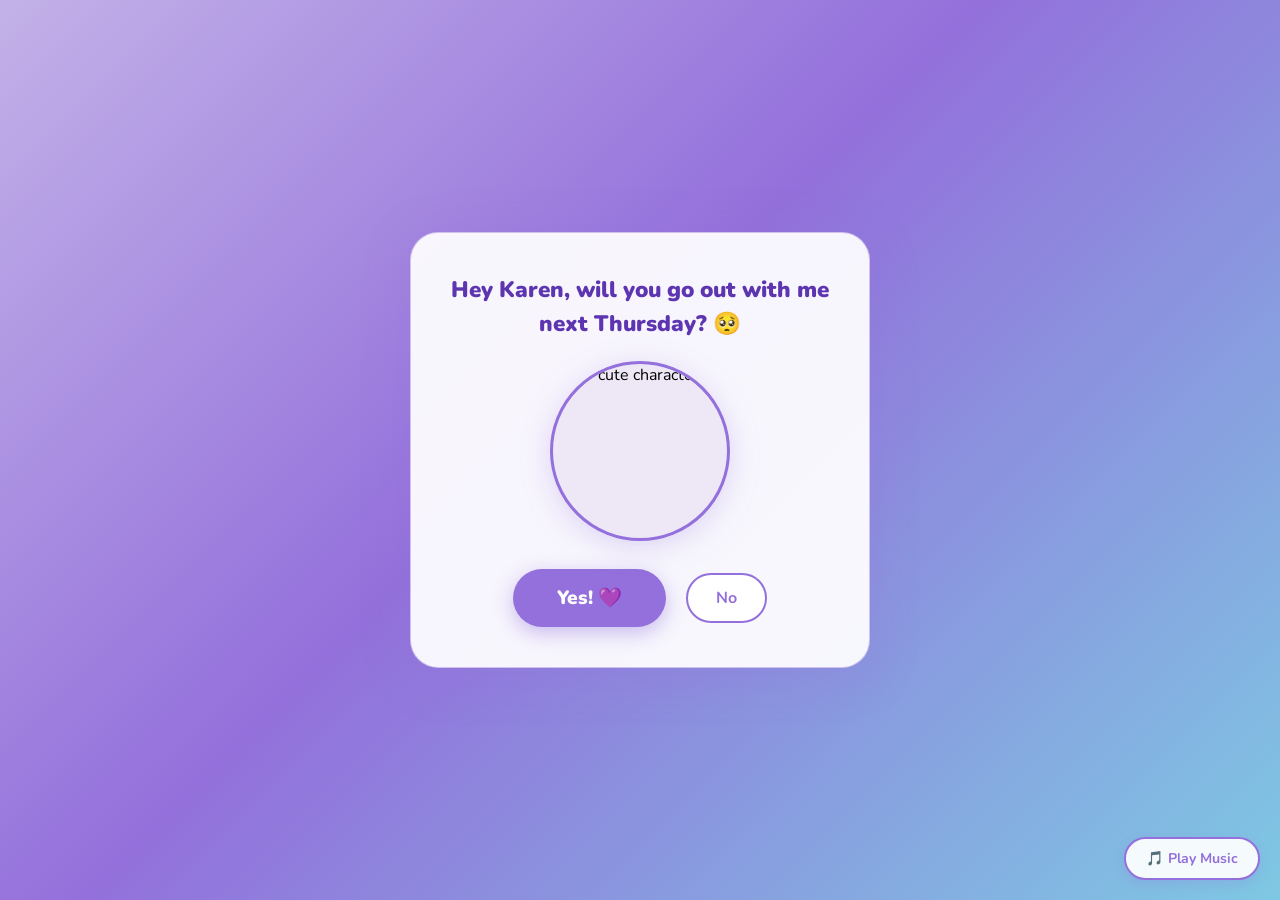
==== index.html @ df08c268 "Add files via upload" ====
<!DOCTYPE html>
<html lang="en">
<head>
    <meta charset="UTF-8">
    <meta name="viewport" content="width=device-width, initial-scale=1.0">
    <title>Hey Karen 💜</title>
    <link rel="preconnect" href="https://fonts.googleapis.com">
    <link href="https://fonts.googleapis.com/css2?family=Nunito:wght@400;700;800;900&display=swap" rel="stylesheet">
    <link rel="stylesheet" href="style.css">
</head>
<body>
    <div class="hearts-bg"></div>

    <div class="container">
        <h1 id="main-title">Hey Karen, will you go out with me next Thursday? 🥺</h1>

        <div class="gif-container">
            <img id="main-gif" src="https://media.tenor.com/EBV7OT7ACfwAAAAj/u-u-qua-qua-u-quaa.gif" alt="cute character">
        </div>

        <div class="buttons">
            <button id="yes-btn" onclick="handleYesClick()">Yes! 💜</button>
            <button id="no-btn" onclick="handleNoClick()">No</button>
        </div>
    </div>

    <button id="music-toggle" onclick="toggleMusic()" title="Toggle music">🎵 Play Music</button>

    <script src="script.js"></script>
</body>
</html>
---- style.css ----
* {
    margin: 0;
    padding: 0;
    box-sizing: border-box;
}

body {
    font-family: 'Nunito', sans-serif;
    min-height: 100vh;
    display: flex;
    justify-content: center;
    align-items: center;
    overflow: hidden;
    background: linear-gradient(135deg, #c3b1e8 0%, #9370db 45%, #7ec8e3 100%);
}

/* Falling hearts */
.hearts-bg {
    position: fixed;
    top: 0; left: 0; right: 0; bottom: 0;
    pointer-events: none;
    z-index: 0;
    overflow: hidden;
}

/* Card */
.container {
    position: relative;
    z-index: 1;
    text-align: center;
    background: rgba(255, 255, 255, 0.93);
    border-radius: 28px;
    padding: 40px 36px;
    max-width: 460px;
    width: 93%;
    box-shadow: 0 8px 48px rgba(147, 112, 219, 0.3);
    border: 1.5px solid rgba(147, 112, 219, 0.4);
}

h1 {
    font-size: 1.4rem;
    color: #5e35b1;
    font-weight: 900;
    margin-bottom: 20px;
    line-height: 1.5;
    animation: wiggle 3s ease-in-out infinite;
}

@keyframes wiggle {
    0%, 100% { transform: rotate(-0.8deg); }
    50%       { transform: rotate(0.8deg); }
}

/* GIF */
.gif-container {
    margin: 18px auto;
    display: flex;
    justify-content: center;
}

#main-gif, #yes-gif {
    width: 180px;
    height: 180px;
    object-fit: contain;
    border-radius: 50%;
    border: 3px solid #9370db;
    background: #ede7f6;
    transition: opacity 0.25s ease;
    filter: drop-shadow(0 6px 14px rgba(147,112,219,0.25));
}

/* Buttons row */
.buttons {
    display: flex;
    gap: 20px;
    justify-content: center;
    align-items: center;
    margin-top: 28px;
    flex-wrap: wrap;
}

#yes-btn {
    background: #9370db;
    color: white;
    border: none;
    border-radius: 50px;
    font-size: 1.2rem;
    font-weight: 900;
    font-family: 'Nunito', sans-serif;
    padding: 16px 44px;
    cursor: pointer;
    transition: transform 0.15s, box-shadow 0.15s, padding 0.4s, font-size 0.4s;
    box-shadow: 0 6px 20px rgba(147, 112, 219, 0.45);
}

#yes-btn:hover {
    transform: scale(1.06) translateY(-2px);
    box-shadow: 0 10px 28px rgba(147, 112, 219, 0.55);
    background: #7b57c4;
}

#no-btn {
    background: white;
    color: #9370db;
    border: 2px solid #9370db;
    border-radius: 50px;
    font-size: 1rem;
    font-weight: 700;
    font-family: 'Nunito', sans-serif;
    padding: 12px 28px;
    cursor: pointer;
    transition: background 0.2s, left 0.2s ease, top 0.2s ease, font-size 0.35s, padding 0.35s;
}

#no-btn:hover {
    background: #f3e5fe;
}

/* Music button */
#music-toggle {
    position: fixed;
    bottom: 20px;
    right: 20px;
    background: rgba(255, 255, 255, 0.92);
    border: 2px solid #9370db;
    border-radius: 50px;
    padding: 10px 20px;
    font-size: 0.88rem;
    font-family: 'Nunito', sans-serif;
    font-weight: 700;
    color: #9370db;
    cursor: pointer;
    box-shadow: 0 4px 12px rgba(147,112,219,0.2);
    transition: transform 0.2s, background 0.2s, color 0.2s;
    z-index: 100;
}

#music-toggle:hover {
    transform: scale(1.06);
    background: #9370db;
    color: white;
}

/* Yes page */
.yes-container h1.yes-title {
    font-size: 1.6rem;
    animation: bounceTitle 0.7s ease infinite alternate;
}

@keyframes bounceTitle {
    from { transform: translateY(0) rotate(-1deg); }
    to   { transform: translateY(-10px) rotate(1deg); }
}

.yes-message {
    font-size: 1.4rem;
    color: #7b57c4;
    font-weight: 800;
    margin-top: 20px;
    animation: fadeIn 1s ease 0.4s both;
}

@keyframes fadeIn {
    from { opacity: 0; transform: translateY(10px); }
    to   { opacity: 1; transform: translateY(0); }
}

.yes-container #yes-gif {
    width: 240px;
    height: 240px;
}
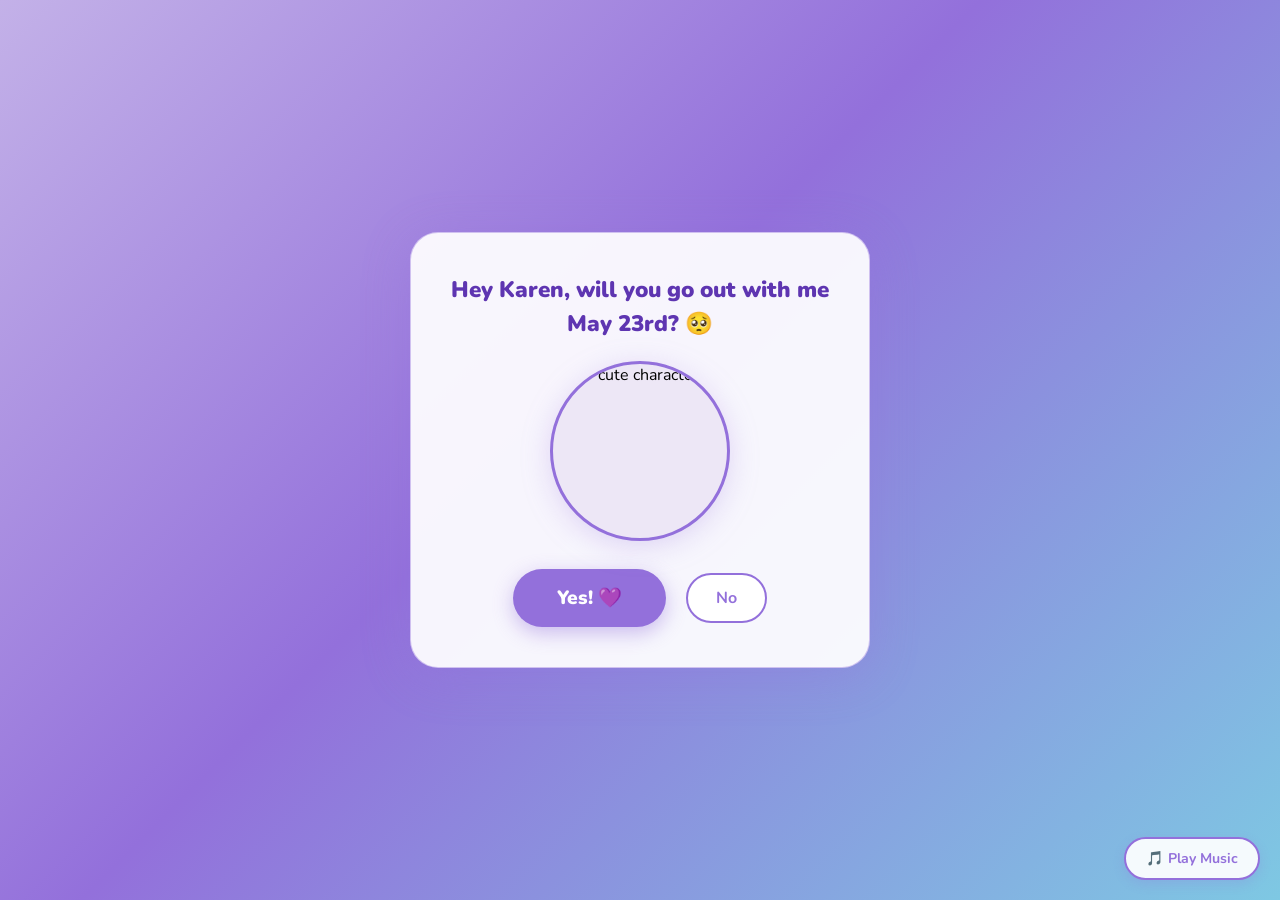
==== commit e89962be: "Update index.html" ====
--- a/index.html
+++ b/index.html
@@ -12,10 +12,10 @@
     <div class="hearts-bg"></div>
 
     <div class="container">
-        <h1 id="main-title">Hey Karen, will you go out with me next Thursday? 🥺</h1>
+        <h1 id="main-title">Hey Karen, will you go out with me May 23rd? 🥺</h1>
 
         <div class="gif-container">
-            <img id="main-gif" src="https://media.tenor.com/EBV7OT7ACfwAAAAj/u-u-qua-qua-u-quaa.gif" alt="cute character">
+            <img id="main-gif" src="https://media1.tenor.com/m/_yOoMlrZ-4MAAAAd/happy-birthday.gif" alt="cute character">
         </div>
 
         <div class="buttons">
